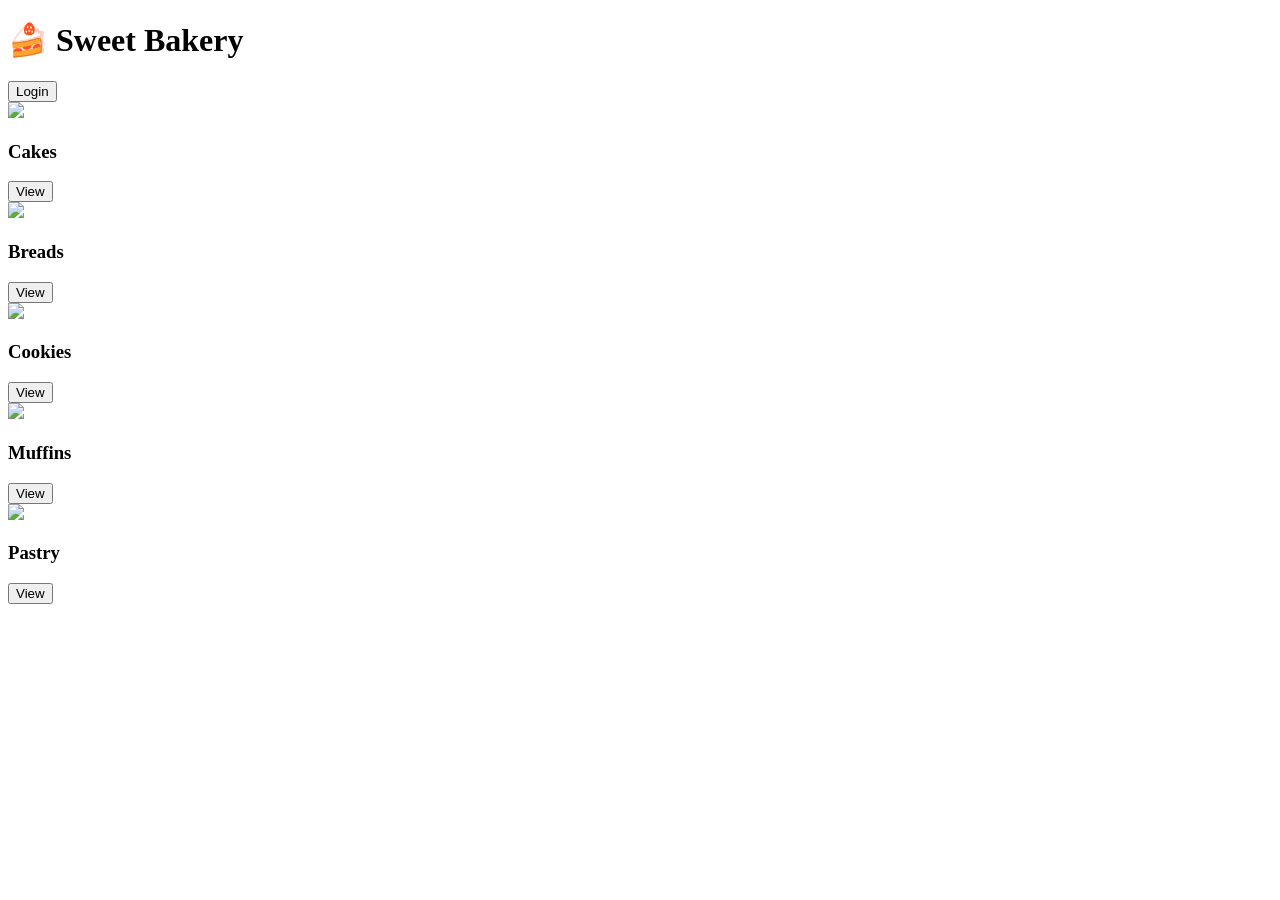
==== index.html @ d8380f10 "Add files via upload" ====
<!DOCTYPE html>
<html>
<head>
    <title>Sweet Bakery</title>
    <link rel="stylesheet" href="style.css">
</head>
<body>

<header>
    <h1>🍰 Sweet Bakery</h1>
    <button class="login-btn" onclick="login()">Login</button>
</header>

<div class="products">
    <div class="card">
        <img src="cake.jpg">
        <h3>Cakes</h3>
        <button onclick="location.href='cakes.html'">View</button>
    </div>

    <div class="card">
        <img src="breads.jpg">
        <h3>Breads</h3>
        <button onclick="location.href='breads.html'">View</button>
    </div>

    <div class="card">
        <img src="cookies.jpg">
        <h3>Cookies</h3>
        <button onclick="location.href='cookies.html'">View</button>
    </div>

    <div class="card">
        <img src="muffins.jpg">
        <h3>Muffins</h3>
        <button onclick="location.href='muffins.html'">View</button>
    </div>

    <div class="card">
        <img src="pastry.jpg">
        <h3>Pastry</h3>
        <button onclick="location.href='pastry.html'">View</button>
    </div>
</div>

<script>
function login() {
    window.location.href = 'login.html';
}
</script>

</body>
</html>
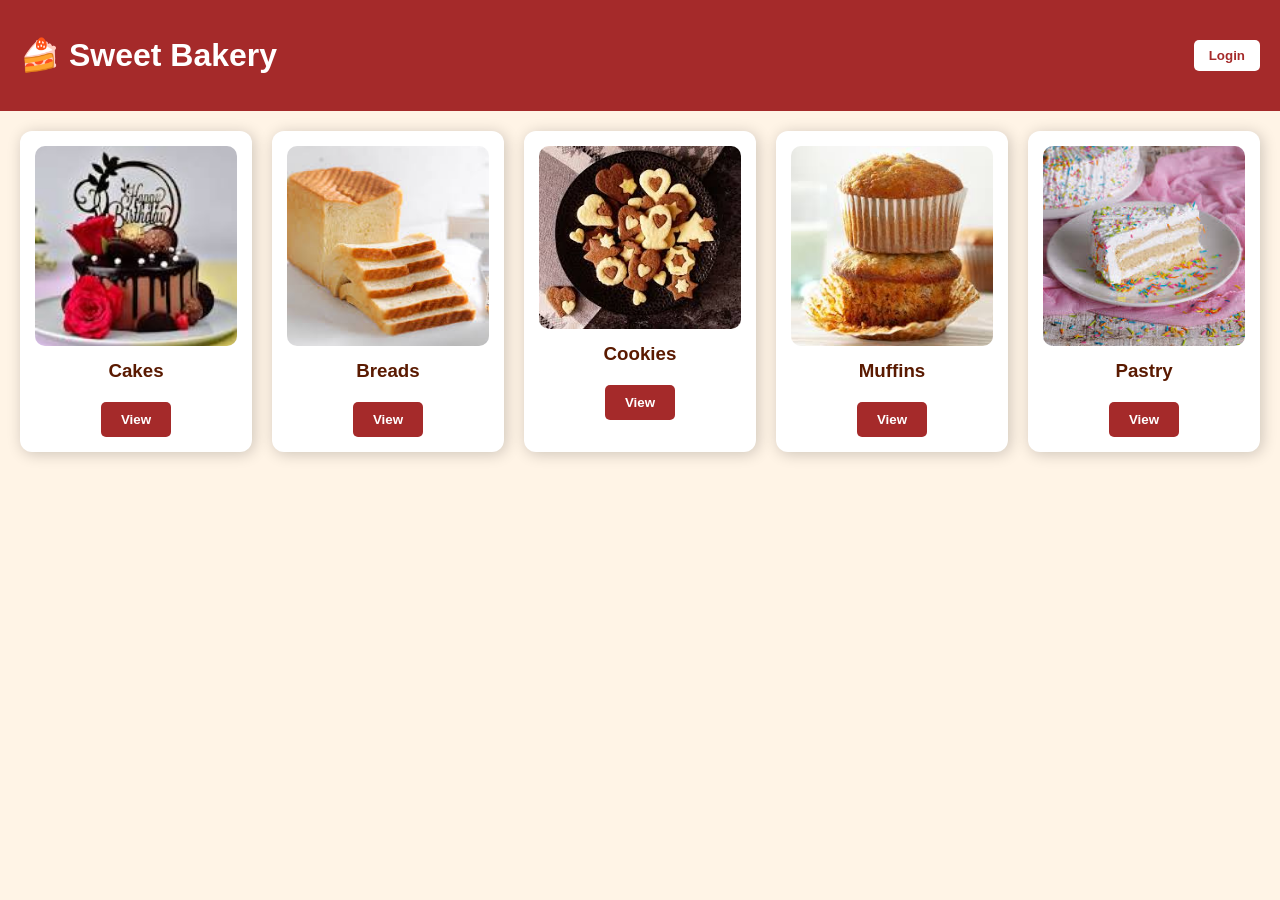
==== commit 4b3d21e3: "Update index.html" ====
--- a/index.html
+++ b/index.html
@@ -31,13 +31,13 @@
     </div>
 
     <div class="card">
-        <img src="muffins.jpg">
+        <img src="muffins3.jpg">
         <h3>Muffins</h3>
         <button onclick="location.href='muffins.html'">View</button>
     </div>
 
     <div class="card">
-        <img src="pastry.jpg">
+        <img src="pastry2.jpg">
         <h3>Pastry</h3>
         <button onclick="location.href='pastry.html'">View</button>
     </div>
@@ -51,3 +51,4 @@
 
 </body>
 </html>
+
--- a/style.css
+++ b/style.css
@@ -0,0 +1,142 @@
+body {
+    font-family: Arial, sans-serif;
+    background: #fff4e6;
+    margin: 0;
+}
+
+header {
+    background: brown;
+    color: white;
+    padding: 15px 20px;
+    display: flex;
+    justify-content: space-between;
+    align-items: center;
+}
+
+.login-btn {
+    background: white;
+    color: brown;
+    border: none;
+    padding: 8px 15px;
+    cursor: pointer;
+    border-radius: 5px;
+    font-weight: bold;
+}
+
+.products {
+    display: grid;
+    grid-template-columns: repeat(auto-fit, minmax(200px,1fr));
+    gap: 20px;
+    padding: 20px;
+}
+
+.card {
+    background: white;
+    padding: 15px;
+    border-radius: 12px;
+    text-align: center;
+    box-shadow: 2px 2px 15px rgba(0,0,0,0.2);
+    transition: transform 0.3s, box-shadow 0.3s;
+}
+
+.card:hover {
+    transform: translateY(-5px);
+    box-shadow: 4px 8px 20px rgba(0,0,0,0.3);
+}
+
+.card img {
+    width: 100%;
+    height: auto;
+    max-height: 200px;
+    border-radius: 10px;
+    object-fit: cover;
+}
+
+.card h3 {
+    margin: 10px 0;
+    color: #5a1a01;
+}
+
+.card button {
+    margin-top: 10px;
+    background: brown;
+    color: white;
+    border: none;
+    padding: 10px 20px;
+    cursor: pointer;
+    border-radius: 5px;
+    font-weight: bold;
+    transition: background 0.3s;
+}
+
+.card button:hover {
+    background: #a63c3c;
+}
+
+.view-box, .order-box {
+    background: #fff0e6;
+    width: 350px;
+    margin: 50px auto;
+    padding: 30px 25px;
+    border-radius: 15px;
+    text-align: center;
+    box-shadow: 0 8px 20px rgba(0,0,0,0.2);
+    transition: transform 0.3s, box-shadow 0.3s;
+}
+
+.view-box:hover, .order-box:hover {
+    transform: translateY(-5px);
+    box-shadow: 0 12px 25px rgba(0,0,0,0.25);
+}
+
+.view-box img {
+    width: 100%;
+    height: 200px;
+    object-fit: cover;
+    border-radius: 12px;
+    margin-bottom: 15px;
+}
+
+.view-box h2, .order-box h2 {
+    color: #a63c3c;
+    margin-bottom: 15px;
+}
+
+.view-box p, .order-box p {
+    font-size: 16px;
+    margin-bottom: 10px;
+    color: #333;
+}
+
+.view-box button, .order-box button {
+    background: #a63c3c;
+    color: white;
+    border: none;
+    padding: 10px 25px;
+    border-radius: 8px;
+    font-size: 16px;
+    cursor: pointer;
+    transition: background 0.3s;
+}
+
+.view-box button:hover, .order-box button:hover {
+    background: #d94f4f;
+}
+
+input, textarea {
+    width: 100%;
+    margin: 8px 0;
+    padding: 10px;
+    border-radius: 8px;
+    border: 1px solid #ccc;
+    font-size: 14px;
+    box-sizing: border-box;
+}
+
+.title {
+    text-align: center;
+    color: brown;
+    margin: 20px 0;
+    font-size: 24px;
+    font-weight: bold;
+}
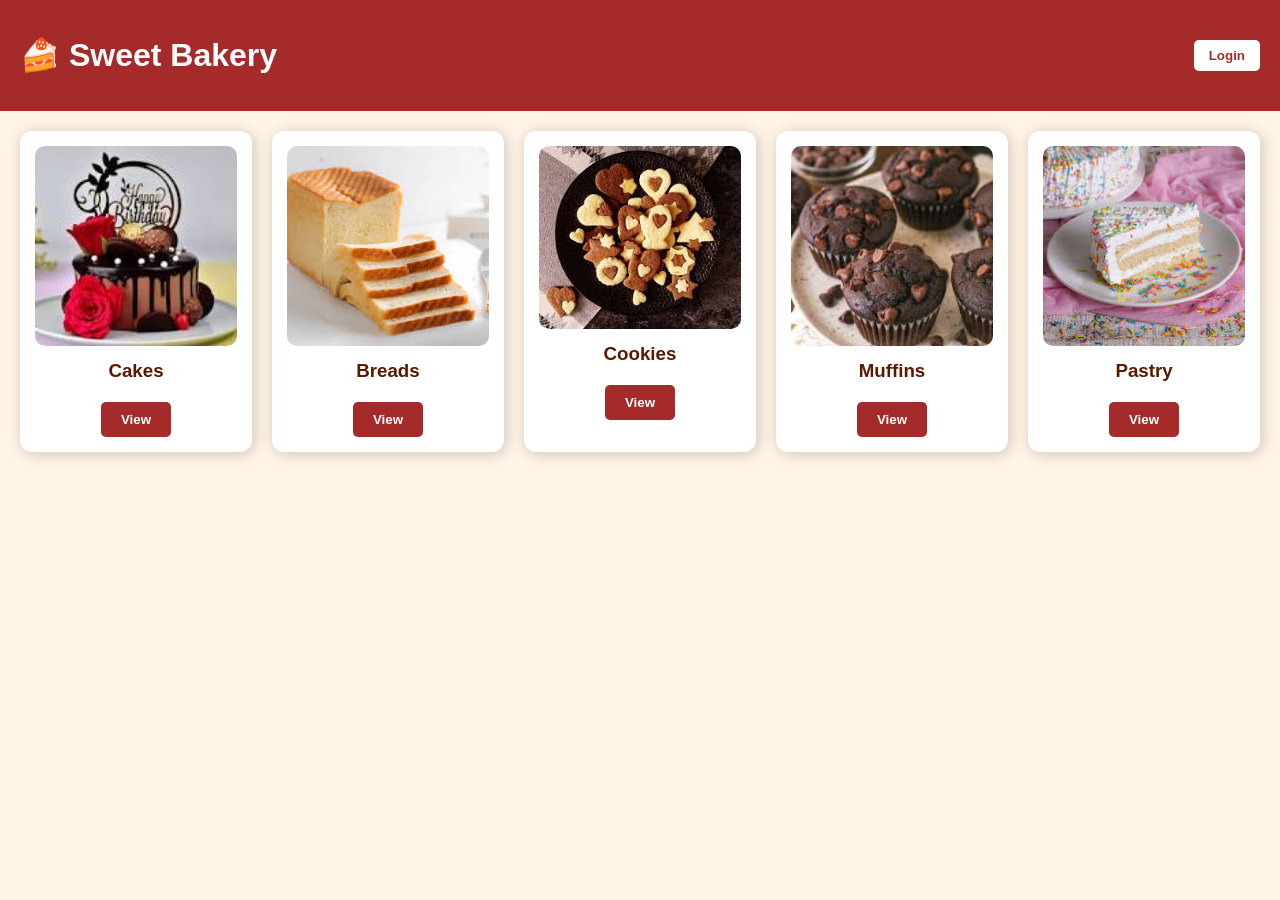
==== commit faae8bb3: "Update index.html" ====
--- a/index.html
+++ b/index.html
@@ -31,7 +31,7 @@
     </div>
 
     <div class="card">
-        <img src="muffins3.jpg">
+        <img src="muffins2.jpg">
         <h3>Muffins</h3>
         <button onclick="location.href='muffins.html'">View</button>
     </div>
@@ -52,3 +52,4 @@
 </body>
 </html>
 
+
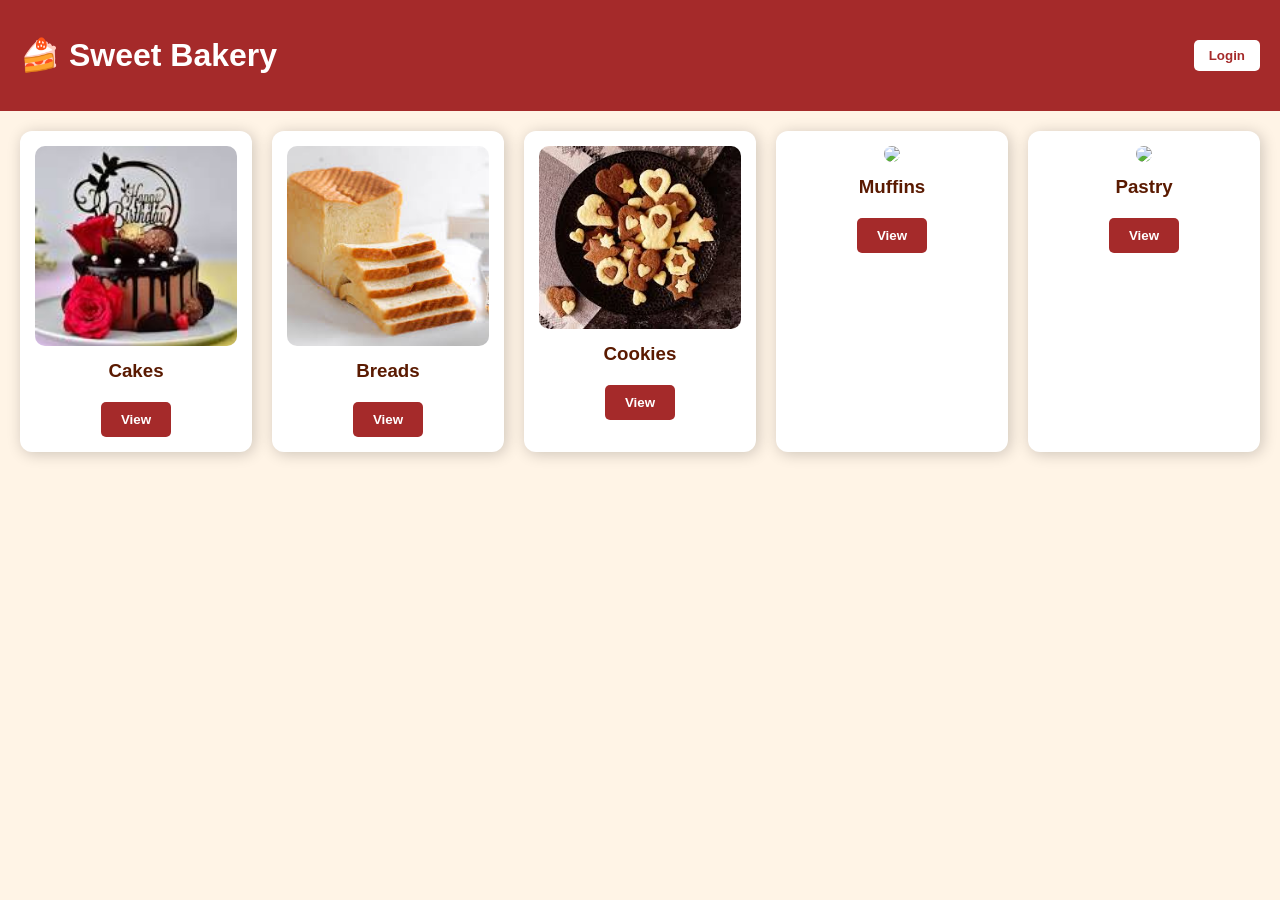
==== commit 1c48f143: "Update index.html" ====
--- a/index.html
+++ b/index.html
@@ -31,13 +31,13 @@
     </div>
 
     <div class="card">
-        <img src="muffins2.jpg">
+        <img src="muffins.jpg">
         <h3>Muffins</h3>
         <button onclick="location.href='muffins.html'">View</button>
     </div>
 
     <div class="card">
-        <img src="pastry2.jpg">
+        <img src="pastry.jpg">
         <h3>Pastry</h3>
         <button onclick="location.href='pastry.html'">View</button>
     </div>
@@ -53,3 +53,4 @@
 </html>
 
 
+
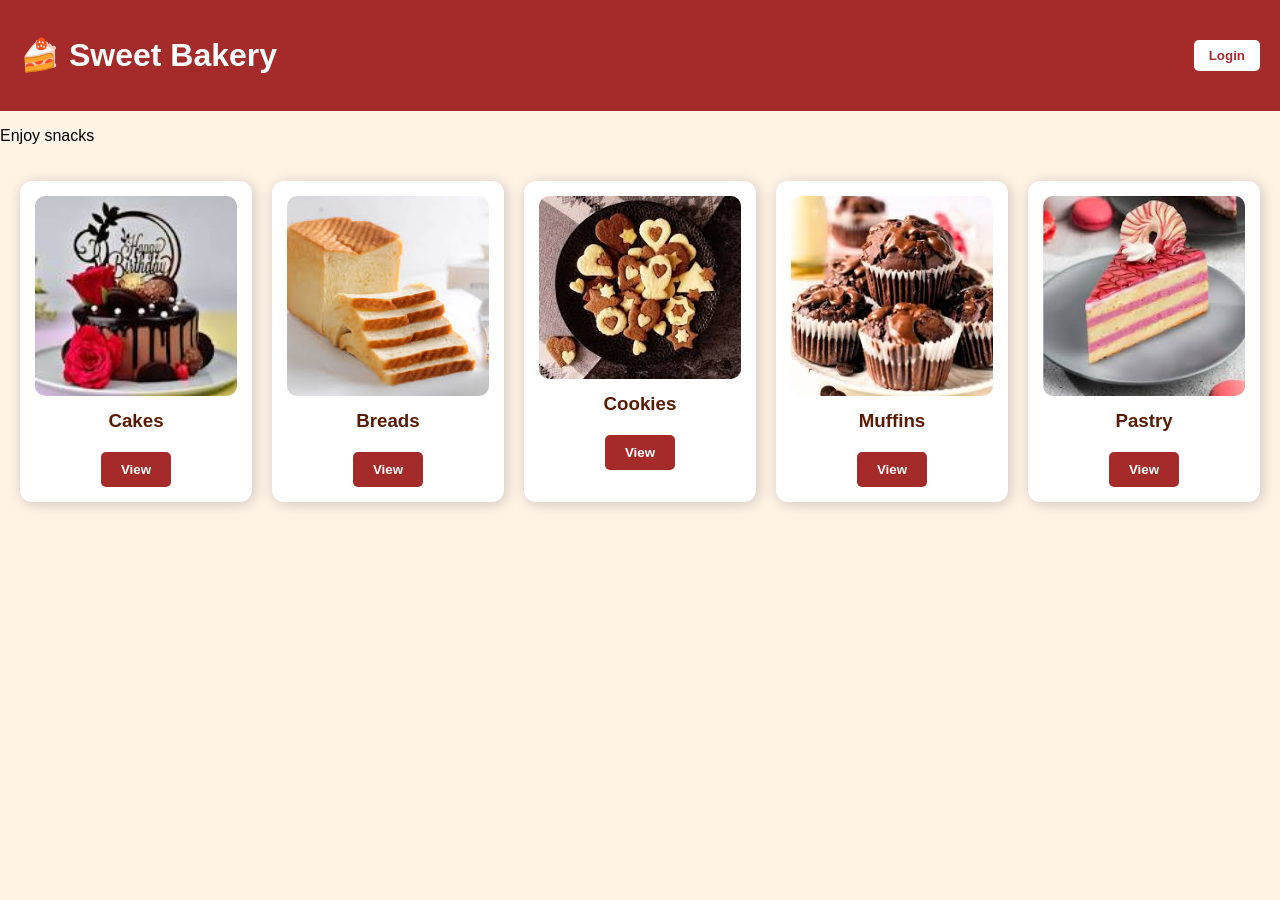
==== commit 876d1bc5: "Update index.html" ====
--- a/index.html
+++ b/index.html
@@ -10,7 +10,7 @@
     <h1>🍰 Sweet Bakery</h1>
     <button class="login-btn" onclick="login()">Login</button>
 </header>
-
+<p>Enjoy snacks</p>
 <div class="products">
     <div class="card">
         <img src="cake.jpg">
@@ -54,3 +54,4 @@
 
 
 
+
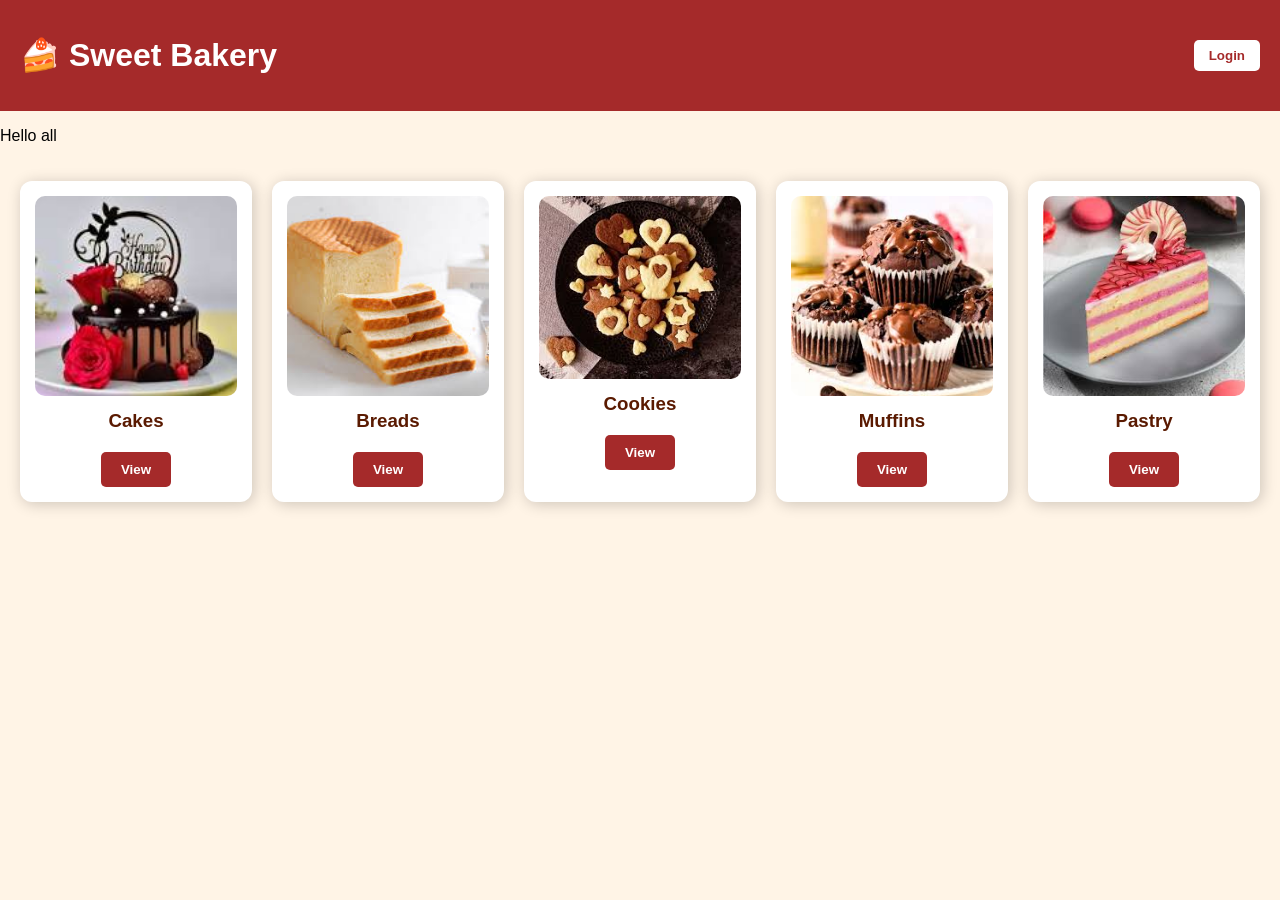
==== commit f3bf19e5: "Update index.html" ====
--- a/index.html
+++ b/index.html
@@ -10,7 +10,7 @@
     <h1>🍰 Sweet Bakery</h1>
     <button class="login-btn" onclick="login()">Login</button>
 </header>
-<p>Enjoy snacks</p>
+<p>Hello all</p>
 <div class="products">
     <div class="card">
         <img src="cake.jpg">
@@ -55,3 +55,4 @@
 
 
 
+
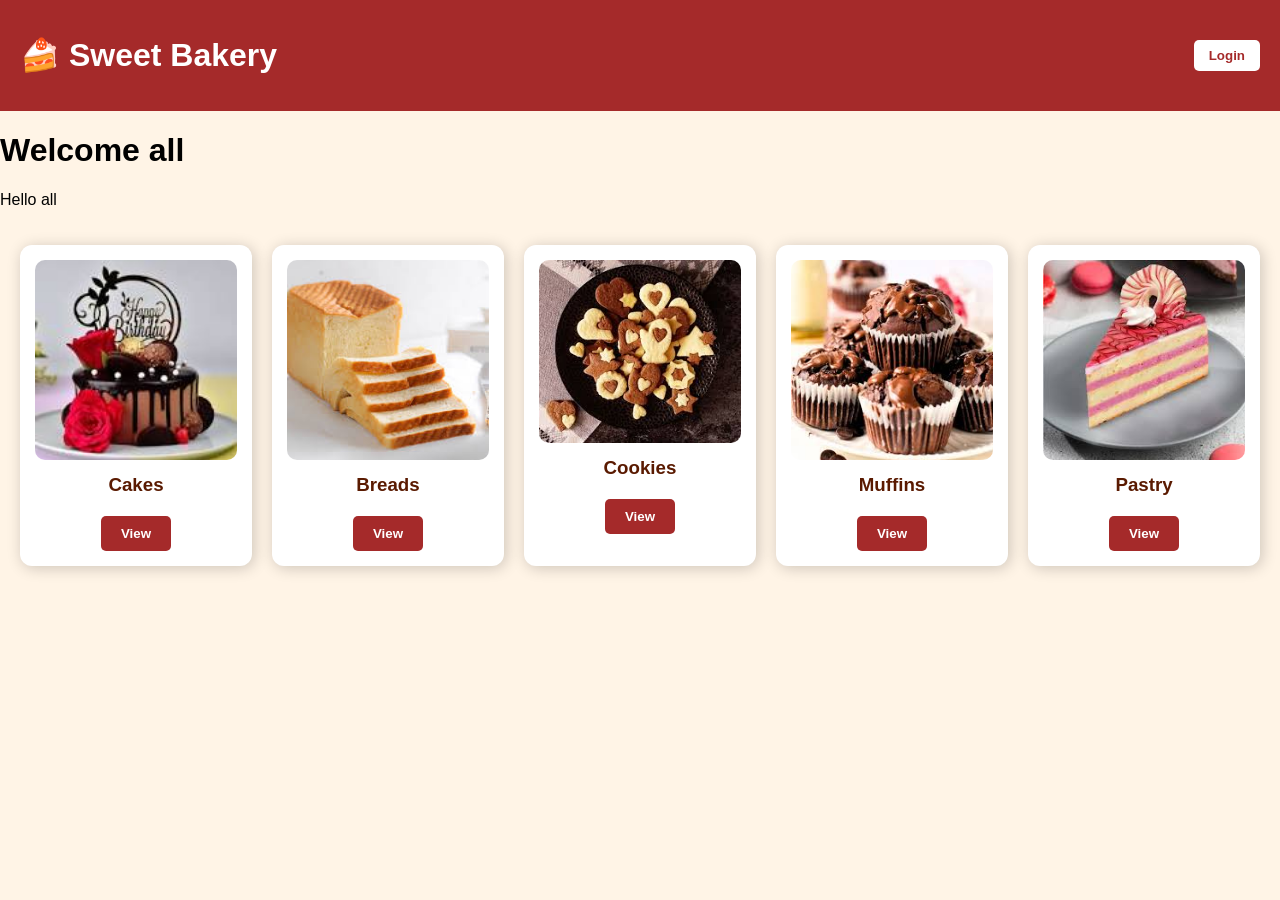
==== commit c1a69ec1: "Update index.html" ====
--- a/index.html
+++ b/index.html
@@ -10,6 +10,7 @@
     <h1>🍰 Sweet Bakery</h1>
     <button class="login-btn" onclick="login()">Login</button>
 </header>
+<h1><b>Welcome all </b></h1>
 <p>Hello all</p>
 <div class="products">
     <div class="card">
@@ -56,3 +57,4 @@
 
 
 
+
